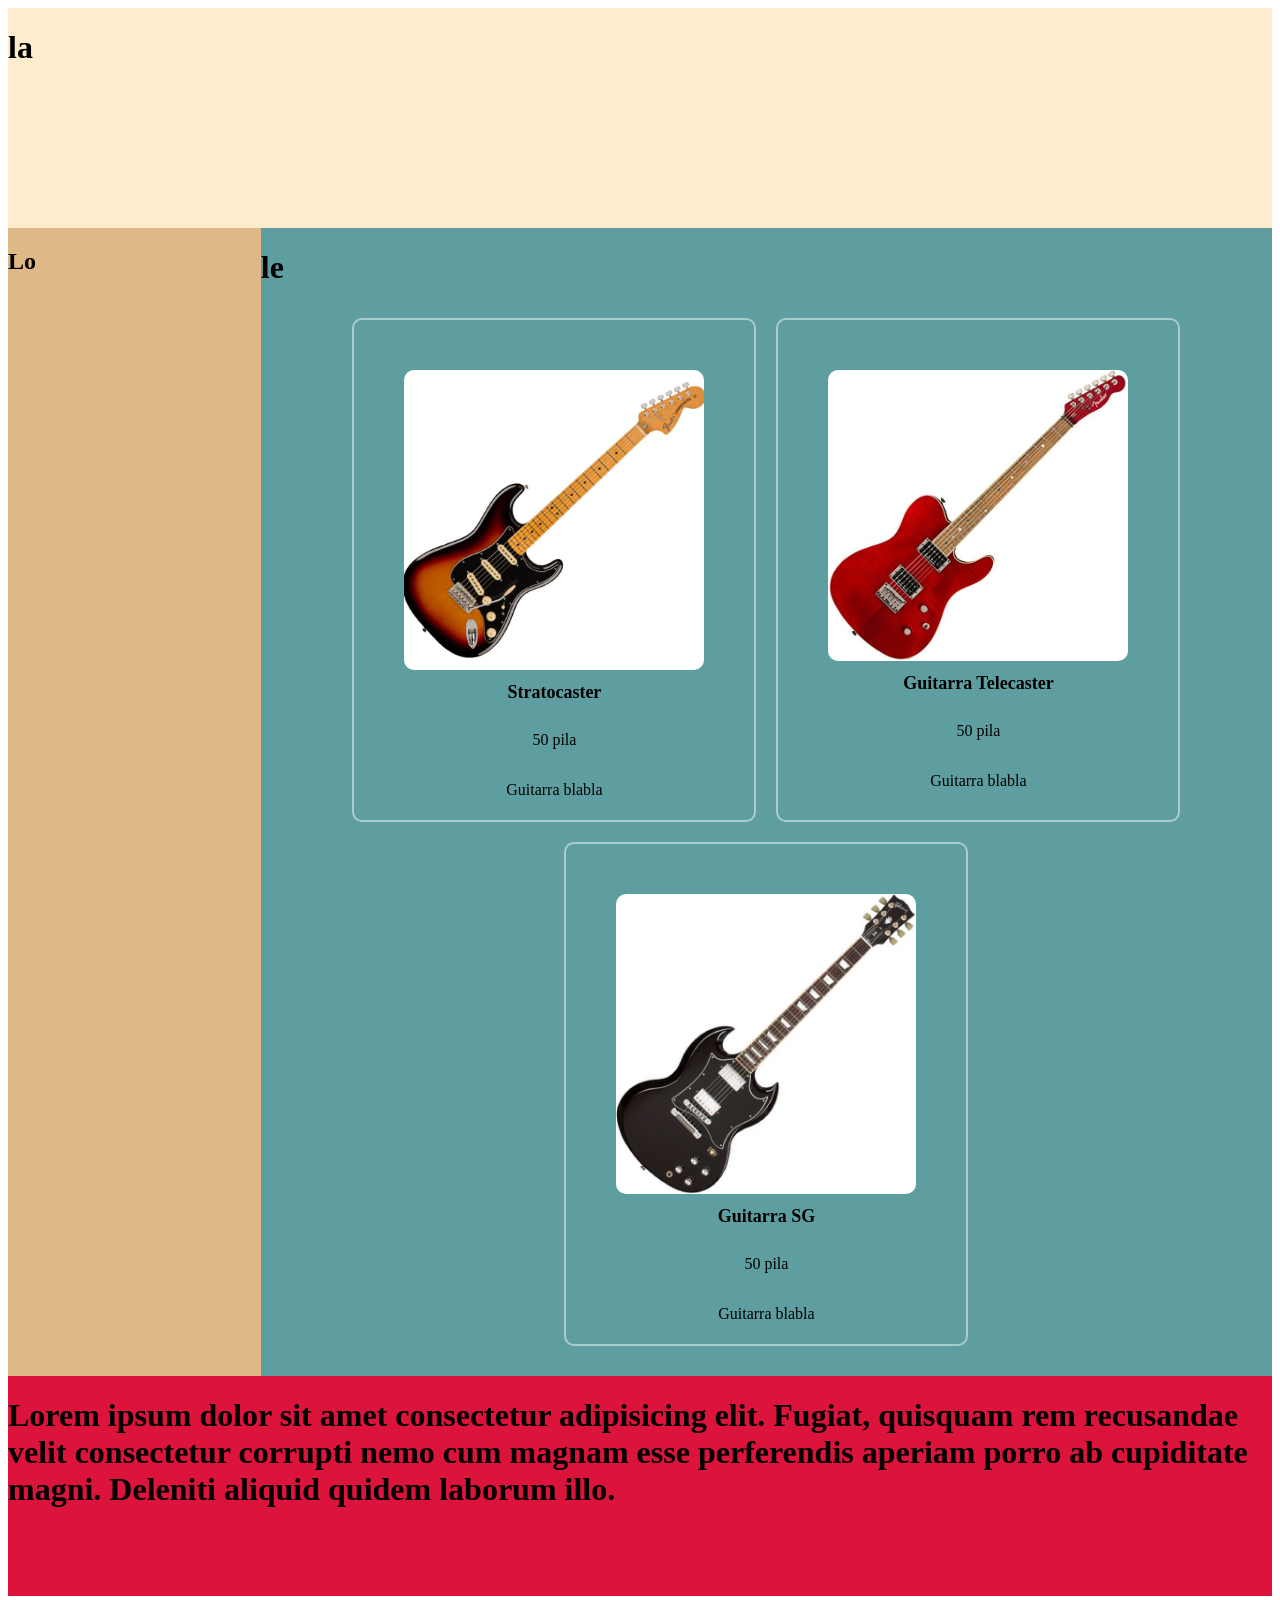
==== index.html @ 5f5852bc "Add files via upload" ====
<!DOCTYPE html>
<html lang="pt-br">
<head>
    <meta charset="UTF-8">
    <meta name="viewport" content="width=device-width, initial-scale=1.0">
    <title>Document</title>
    <link rel="stylesheet" href="style.css">
</head>
<body class="body">
    <header class="cara">
        <h1>la</h1>
    </header>

    <main class="corpo">
        <h1 class="produtosh1">le</h1>
            <div class="mae">
                
                <div class="card">
                        <img src="img/strato.jpg" alt="imagem" class="cardimg">
                        <h1 class="cardh1">Stratocaster</h1>
                        <p class="produtopreco">50 pila</p>
                        <p class="cardp">Guitarra blabla</p>
                </div>

                <div class="card">
                        <img src="img/tele.jpg" alt="imagem" class="cardimg">
                        <h1 class="cardh1">Guitarra Telecaster</h1>
                        <p class="produtopreco">50 pila</p>
                        <p class="cardp">Guitarra blabla</p>
                </div>

                <div class="card">
                        <img src="img/sg.jpg" alt="imagem" class="cardimg">
                        <h1 class="cardh1">Guitarra SG</h1>
                        <p class="produtopreco">50 pila</p>
                        <p class="cardp">Guitarra blabla</p>
                </div>

            </div>
    </main>

    <aside class="lado">
        <h1>Lo</h1>
    </aside>

    <footer class="pe">
        <h1>Lorem ipsum dolor sit amet consectetur adipisicing elit. 
            Fugiat, quisquam rem recusandae velit consectetur corrupti nemo cum magnam esse perferendis aperiam porro ab cupiditate magni.
            Deleniti aliquid quidem laborum illo.</h1>
    </footer>

    <!-- ctrl shift a -->

    <script src="script.js"></script>
</body>
</html>
---- style.css ----
.body{
    display: grid;
    grid-template-areas: 
        "cara cara"
        "lado corpo"
        "pe pe"
    ;
    grid-template-rows: 220px auto 220px;
    grid-template-columns: 1fr 4fr;
}

.cara{
    grid-area: cara;
    background-color: blanchedalmond;
}

.corpo{
    grid-area: corpo;
    background-color: cadetblue;
}

.lado{
    grid-area: lado;
    background-color: burlywood;
}

.pe{
    grid-area: pe;
    background-color: crimson;
}

@media only screen and (max-width: 850px) {
        .body{
            display: grid;
            grid-template-areas: 
                "cara"
                "lado"
                "corpo"
                "pe"
        ;
        grid-template-rows: 250px 100px auto 270px;
        grid-template-columns: auto;
    }

}

@media only screen and (max-width: 450px) {
        .body{
            display: grid;
            grid-template-areas: 
                "cara"
                "lado"
                "corpo"
                "pe"
        ;
        grid-template-rows: 300px 0px auto 290px;
        grid-template-columns: auto;
        
        font-size: small;
    }

    aside{
        display: none;
    }
}

.mae{
    display: flex;
    flex-wrap: wrap;
    justify-content: center;
    margin-bottom: 20px;
}

.card{
    display: flex;
    flex-direction: column;
    justify-content: space-between;
    padding: 50px;
    height: 400px;
    width: 300px;
    margin: 10px;
    align-items: center;
    text-align: center;
    border: rgba(255, 255, 255, 0.473) 2px solid;
    border-radius: 10px;
    padding: 50px;
    cursor: pointer;
}

.cardimg{
    height: 300px;
    width: 100%;
    object-fit: cover;
    border-radius: 10px;
}

.cardh1{
    font-size: large;
}

.cardp{
    font-size: medium;
}
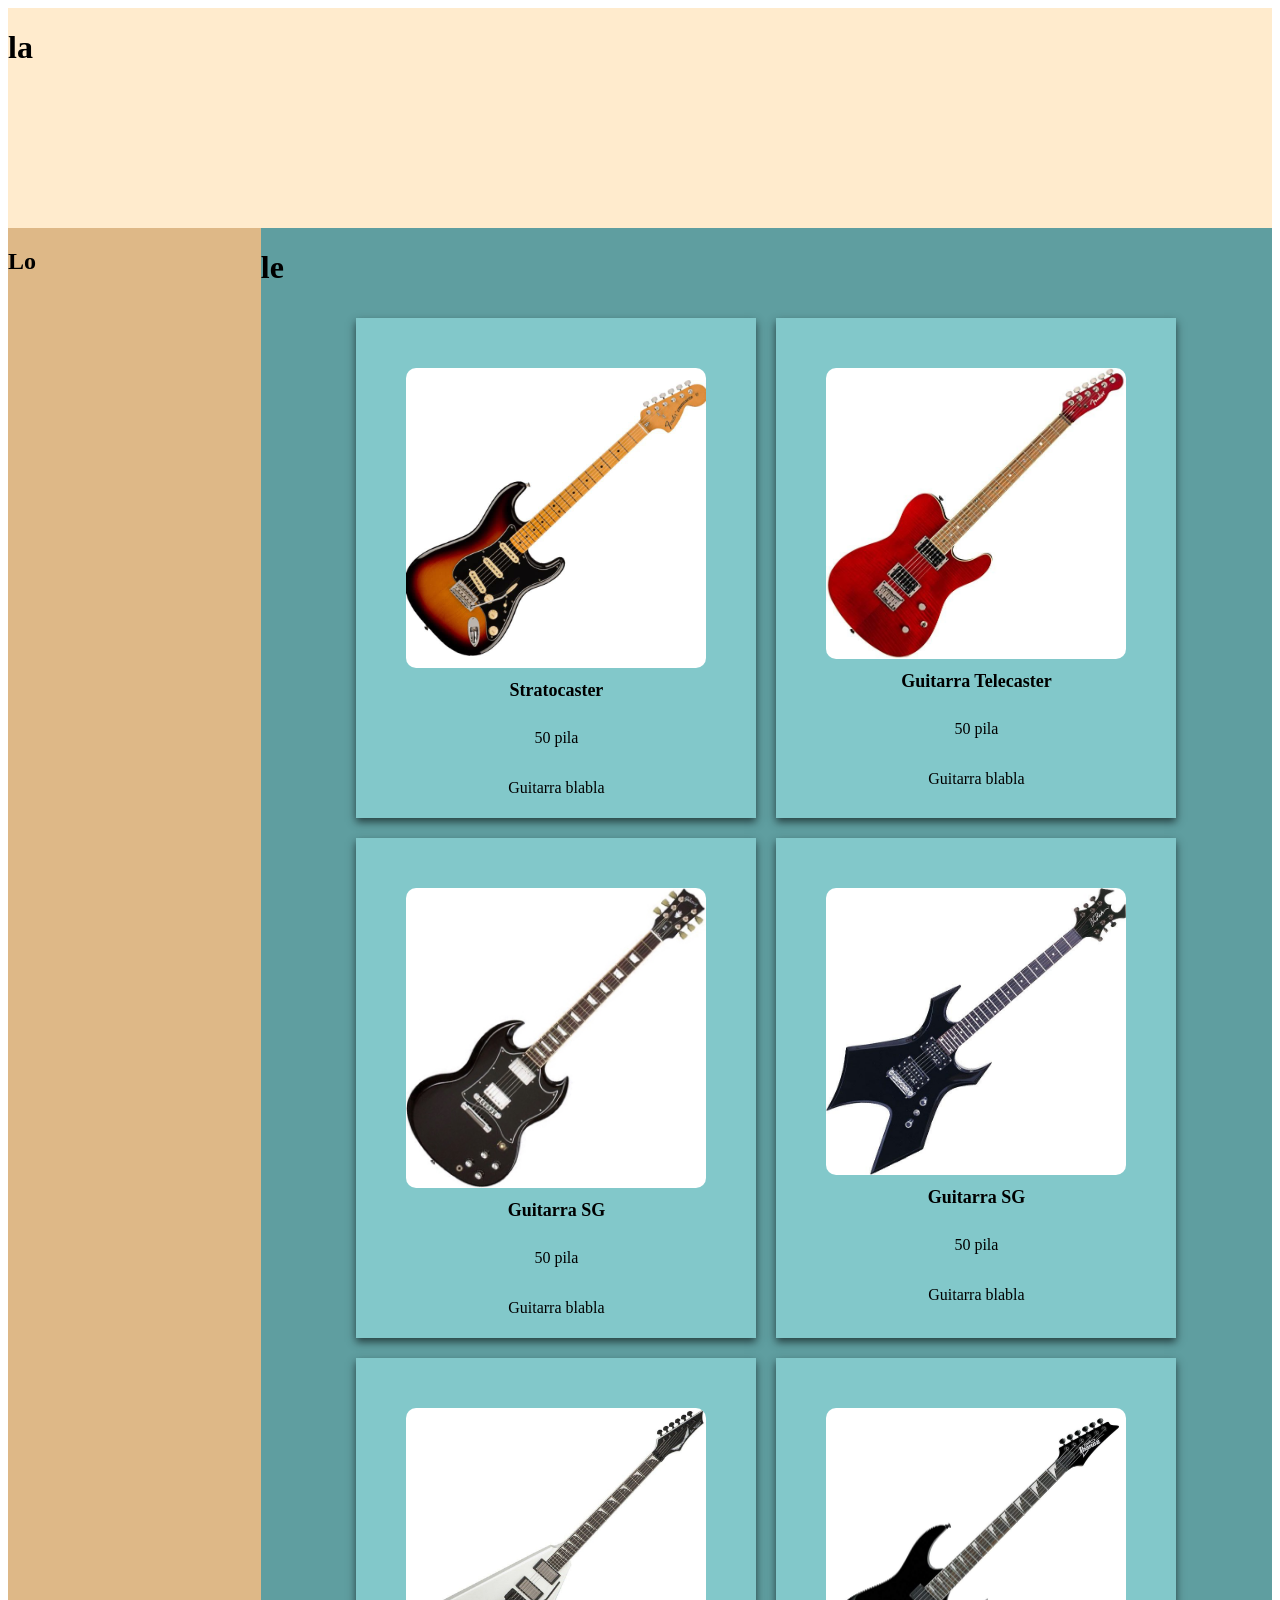
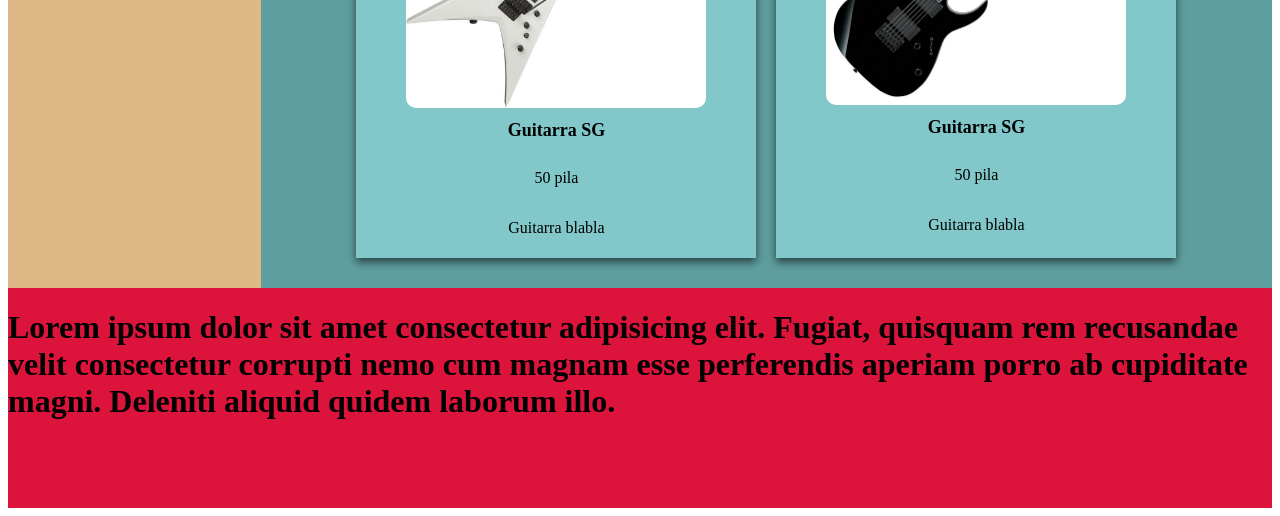
==== commit fb5dd0e3: "Add files via upload" ====
--- a/index.html
+++ b/index.html
@@ -15,26 +15,50 @@
         <h1 class="produtosh1">le</h1>
             <div class="mae">
                 
-                <div class="card">
-                        <img src="img/strato.jpg" alt="imagem" class="cardimg">
-                        <h1 class="cardh1">Stratocaster</h1>
-                        <p class="produtopreco">50 pila</p>
-                        <p class="cardp">Guitarra blabla</p>
-                </div>
+                <a href="produto.html" class="linkp">
+                   
+                    <div class="card">
+                            <img src="img/strato.jpg" alt="imagem" class="cardimg">
+                            <h1 class="cardh1">Stratocaster</h1>
+                            <p class="produtopreco">50 pila</p>
+                            <p class="cardp">Guitarra blabla</p>
+                    </div>
 
-                <div class="card">
-                        <img src="img/tele.jpg" alt="imagem" class="cardimg">
-                        <h1 class="cardh1">Guitarra Telecaster</h1>
-                        <p class="produtopreco">50 pila</p>
-                        <p class="cardp">Guitarra blabla</p>
-                </div>
+                    <div class="card">
+                            <img src="img/tele.jpg" alt="imagem" class="cardimg">
+                            <h1 class="cardh1">Guitarra Telecaster</h1>
+                            <p class="produtopreco">50 pila</p>
+                            <p class="cardp">Guitarra blabla</p>
+                    </div>
 
-                <div class="card">
-                        <img src="img/sg.jpg" alt="imagem" class="cardimg">
-                        <h1 class="cardh1">Guitarra SG</h1>
-                        <p class="produtopreco">50 pila</p>
-                        <p class="cardp">Guitarra blabla</p>
-                </div>
+                    <div class="card">
+                            <img src="img/sg.jpg" alt="imagem" class="cardimg">
+                            <h1 class="cardh1">Guitarra SG</h1>
+                            <p class="produtopreco">50 pila</p>
+                            <p class="cardp">Guitarra blabla</p>
+                    </div>
+
+                    <div class="card">
+                            <img src="img/metal.jpg" alt="imagem" class="cardimg">
+                            <h1 class="cardh1">Guitarra SG</h1>
+                            <p class="produtopreco">50 pila</p>
+                            <p class="cardp">Guitarra blabla</p>
+                    </div>
+
+                    <div class="card">
+                            <img src="img/flyingv.jpg" alt="imagem" class="cardimg">
+                            <h1 class="cardh1">Guitarra SG</h1>
+                            <p class="produtopreco">50 pila</p>
+                            <p class="cardp">Guitarra blabla</p>
+                    </div>
+
+                    <div class="card">
+                            <img src="img/ibanez.jpg" alt="imagem" class="cardimg">
+                            <h1 class="cardh1">Guitarra SG</h1>
+                            <p class="produtopreco">50 pila</p>
+                            <p class="cardp">Guitarra blabla</p>
+                    </div>
+                </a>
 
             </div>
     </main>
--- a/style.css
+++ b/style.css
@@ -81,12 +81,23 @@
     margin: 10px;
     align-items: center;
     text-align: center;
-    border: rgba(255, 255, 255, 0.473) 2px solid;
-    border-radius: 10px;
-    padding: 50px;
+    background-color: rgba(133, 205, 207, 0.911);
+    border: none;
+    box-shadow: 0 4px 8px rgba(32, 55, 56, 0.911);
+    transition: transform 0.3s ease, box-shadow 0.3s ease;
     cursor: pointer;
 }
 
+.card:hover{
+    transform: translateY(-8px);
+    box-shadow: 0 12px 20px rgba(32, 55, 56, 0.911);
+}
+
+.linkp{
+    text-decoration: none;
+    color: inherit;
+    display: contents;
+}
 .cardimg{
     height: 300px;
     width: 100%;
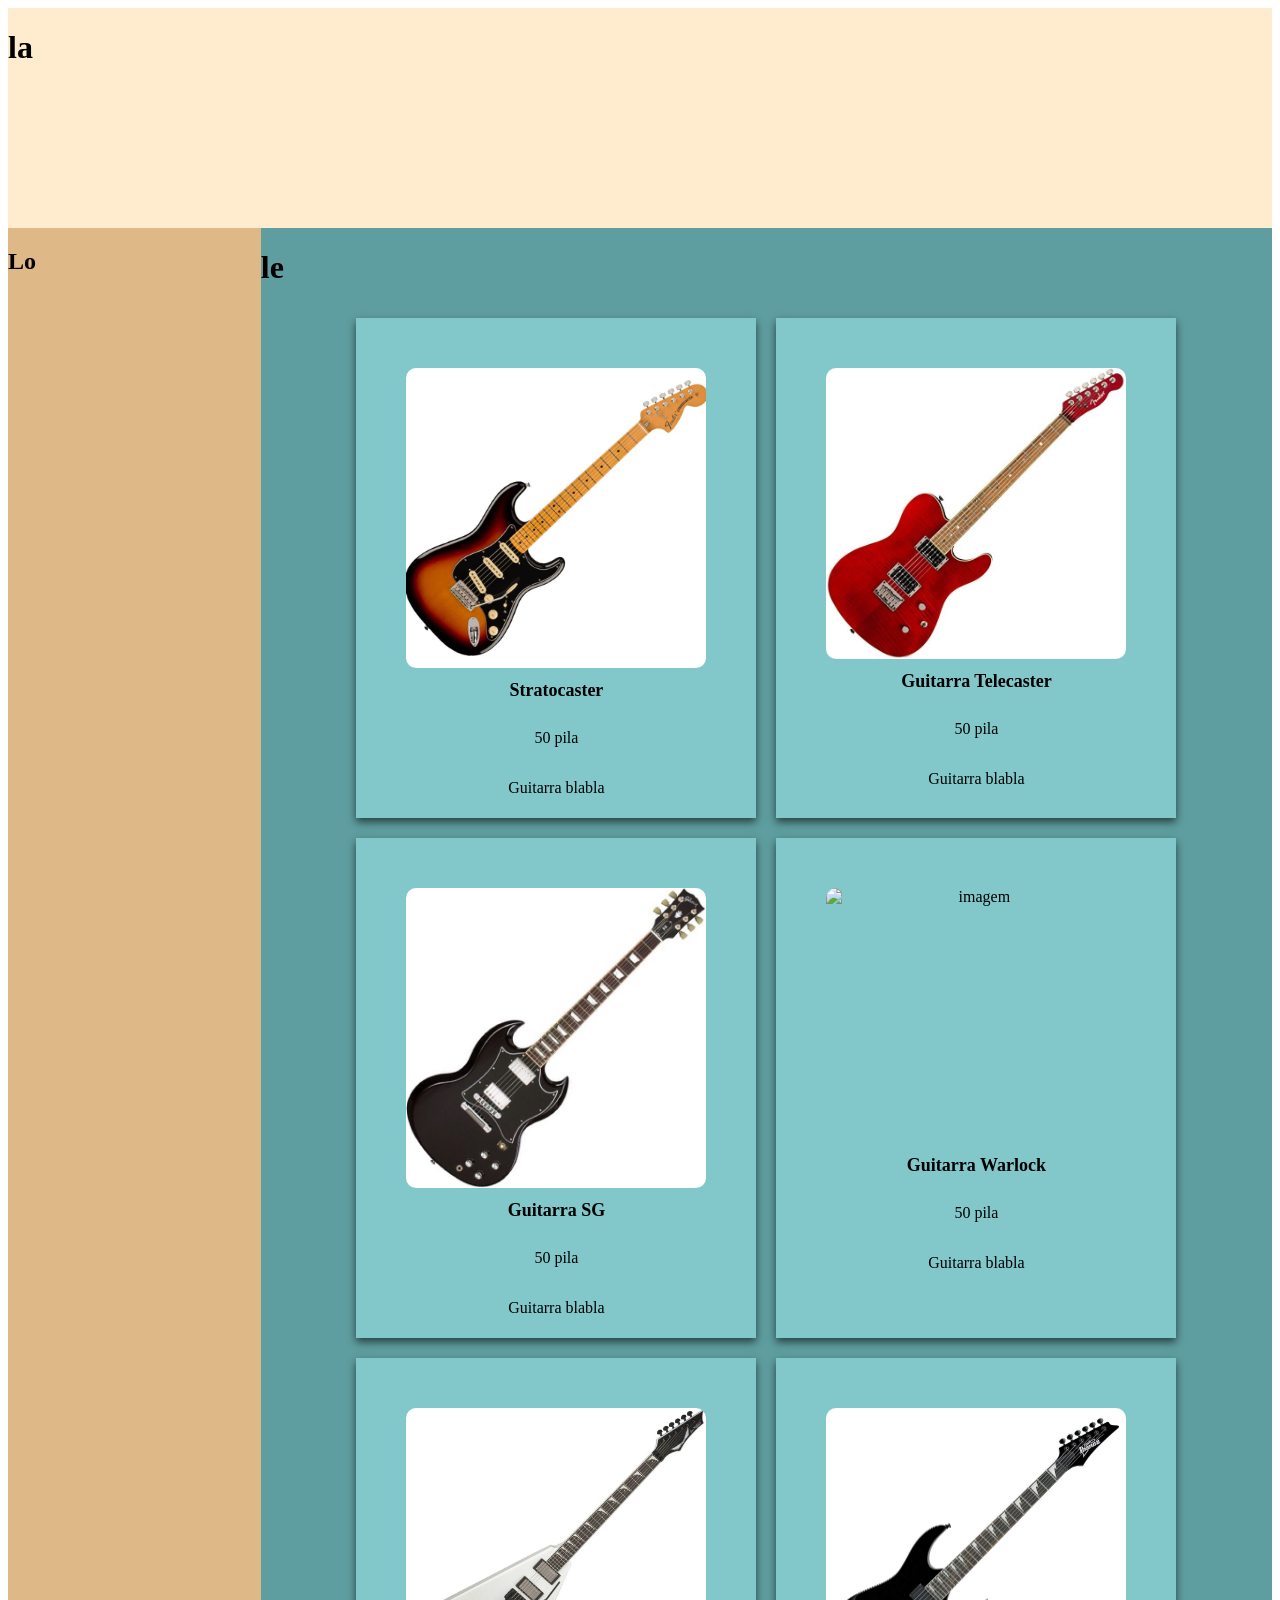
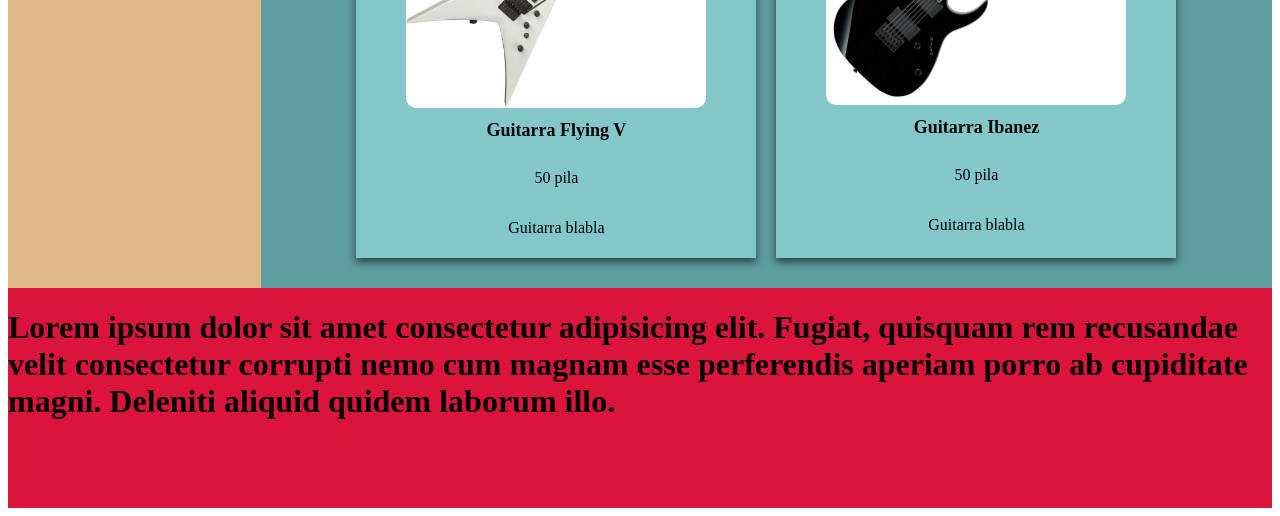
==== commit 37afc760: "Add files via upload" ====
--- a/index.html
+++ b/index.html
@@ -14,52 +14,59 @@
     <main class="corpo">
         <h1 class="produtosh1">le</h1>
             <div class="mae">
-                
-                <a href="produto.html" class="linkp">
-                   
-                    <div class="card">
-                            <img src="img/strato.jpg" alt="imagem" class="cardimg">
-                            <h1 class="cardh1">Stratocaster</h1>
-                            <p class="produtopreco">50 pila</p>
-                            <p class="cardp">Guitarra blabla</p>
-                    </div>
+                    <a href="produto.html?id=strato" class="linkp">
+                        <div class="card">
+                                <img src="img/strato.jpg" alt="imagem" class="cardimg">
+                                <h1 class="cardh1">Stratocaster</h1>
+                                <p class="produtopreco">50 pila</p>
+                                <p class="cardp">Guitarra blabla</p>
+                        </div>
+                    </a>
 
-                    <div class="card">
-                            <img src="img/tele.jpg" alt="imagem" class="cardimg">
-                            <h1 class="cardh1">Guitarra Telecaster</h1>
-                            <p class="produtopreco">50 pila</p>
-                            <p class="cardp">Guitarra blabla</p>
-                    </div>
+                    <a href="produto.html?id=tele" class="linkp">
+                        <div class="card">
+                                <img src="img/tele.jpg" alt="imagem" class="cardimg">
+                                <h1 class="cardh1">Guitarra Telecaster</h1>
+                                <p class="produtopreco">50 pila</p>
+                                <p class="cardp">Guitarra blabla</p>
+                        </div>
+                    </a>
 
-                    <div class="card">
-                            <img src="img/sg.jpg" alt="imagem" class="cardimg">
-                            <h1 class="cardh1">Guitarra SG</h1>
-                            <p class="produtopreco">50 pila</p>
-                            <p class="cardp">Guitarra blabla</p>
-                    </div>
+                    <a href="produto.html?id=sg" class="linkp">
+                        <div class="card">
+                                <img src="img/sg.jpg" alt="imagem" class="cardimg">
+                                <h1 class="cardh1">Guitarra SG</h1>
+                                <p class="produtopreco">50 pila</p>
+                                <p class="cardp">Guitarra blabla</p>
+                        </div>
+                    </a>
 
-                    <div class="card">
-                            <img src="img/metal.jpg" alt="imagem" class="cardimg">
-                            <h1 class="cardh1">Guitarra SG</h1>
-                            <p class="produtopreco">50 pila</p>
-                            <p class="cardp">Guitarra blabla</p>
-                    </div>
+                    <a href="produto.html?id=warlock" class="linkp">
+                        <div class="card">
+                                <img src="img/warlock.jpg" alt="imagem" class="cardimg">
+                                <h1 class="cardh1">Guitarra Warlock</h1>
+                                <p class="produtopreco">50 pila</p>
+                                <p class="cardp">Guitarra blabla</p>
+                        </div>
+                    </a>
 
-                    <div class="card">
-                            <img src="img/flyingv.jpg" alt="imagem" class="cardimg">
-                            <h1 class="cardh1">Guitarra SG</h1>
-                            <p class="produtopreco">50 pila</p>
-                            <p class="cardp">Guitarra blabla</p>
-                    </div>
+                    <a href="produto.html?id=flyingv" class="linkp">
+                        <div class="card">
+                                <img src="img/flyingv.jpg" alt="imagem" class="cardimg">
+                                <h1 class="cardh1">Guitarra Flying V</h1>
+                                <p class="produtopreco">50 pila</p>
+                                <p class="cardp">Guitarra blabla</p>
+                        </div>
+                    </a>
 
-                    <div class="card">
-                            <img src="img/ibanez.jpg" alt="imagem" class="cardimg">
-                            <h1 class="cardh1">Guitarra SG</h1>
-                            <p class="produtopreco">50 pila</p>
-                            <p class="cardp">Guitarra blabla</p>
-                    </div>
-                </a>
-
+                    <a href="produto.html?id=ibanez" class="linkp">
+                        <div class="card">
+                                <img src="img/ibanez.jpg" alt="imagem" class="cardimg">
+                                <h1 class="cardh1">Guitarra Ibanez</h1>
+                                <p class="produtopreco">50 pila</p>
+                                <p class="cardp">Guitarra blabla</p>
+                        </div>
+                    </a>
             </div>
     </main>
 
@@ -77,4 +84,5 @@
 
     <script src="script.js"></script>
 </body>
-</html>+</html>
+
--- a/style.css
+++ b/style.css
@@ -1,4 +1,4 @@
-.body{
+.body {
     display: grid;
     grid-template-areas: 
         "cara cara"
@@ -9,22 +9,22 @@
     grid-template-columns: 1fr 4fr;
 }
 
-.cara{
+.cara {
     grid-area: cara;
     background-color: blanchedalmond;
 }
 
-.corpo{
+.corpo {
     grid-area: corpo;
     background-color: cadetblue;
 }
 
-.lado{
+.lado {
     grid-area: lado;
     background-color: burlywood;
 }
 
-.pe{
+.pe {
     grid-area: pe;
     background-color: crimson;
 }
@@ -64,14 +64,14 @@
     }
 }
 
-.mae{
+.mae {
     display: flex;
     flex-wrap: wrap;
     justify-content: center;
     margin-bottom: 20px;
 }
 
-.card{
+.card {
     display: flex;
     flex-direction: column;
     justify-content: space-between;
@@ -88,27 +88,28 @@
     cursor: pointer;
 }
 
-.card:hover{
+.card:hover {
     transform: translateY(-8px);
     box-shadow: 0 12px 20px rgba(32, 55, 56, 0.911);
 }
 
-.linkp{
+.linkp {
     text-decoration: none;
     color: inherit;
     display: contents;
 }
-.cardimg{
+
+.cardimg {
     height: 300px;
     width: 100%;
     object-fit: cover;
     border-radius: 10px;
 }
 
-.cardh1{
+.cardh1 {
     font-size: large;
 }
 
-.cardp{
+.cardp {
     font-size: medium;
 }
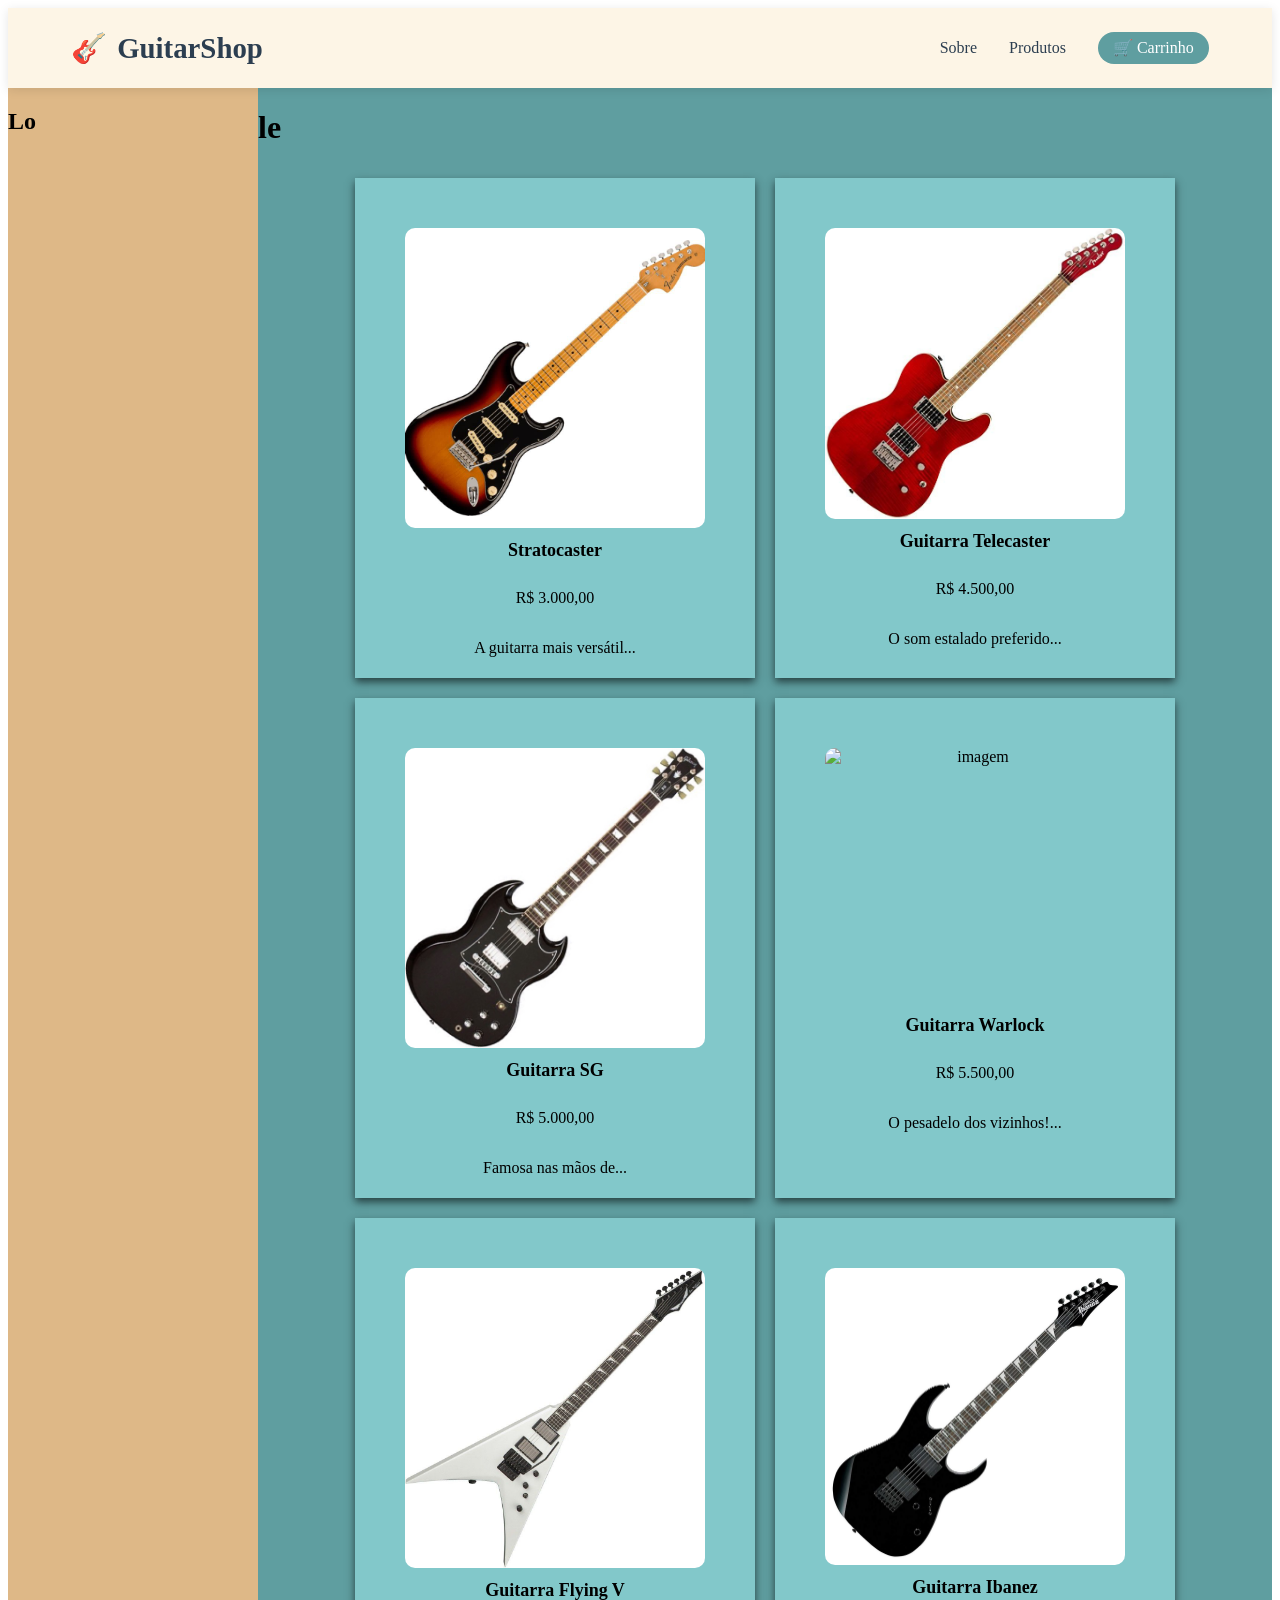
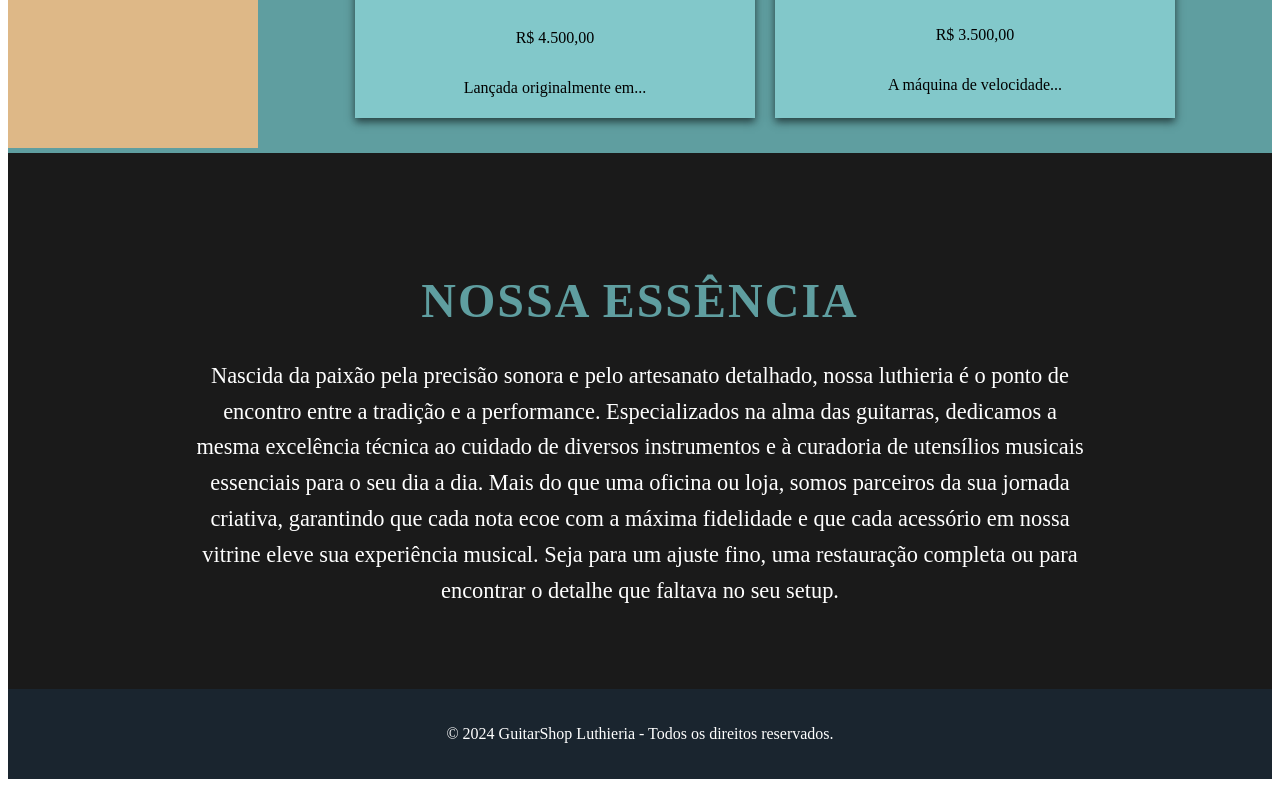
==== commit 45390acd: "Add files via upload" ====
--- a/index.html
+++ b/index.html
@@ -7,19 +7,36 @@
     <link rel="stylesheet" href="style.css">
 </head>
 <body class="body">
+    
     <header class="cara">
-        <h1>la</h1>
+        <nav class="navbar">
+            <div class="logo">
+                <span class="logo-icon">🎸</span> GuitarShop
+            </div>
+
+            <div class="menu-toggle" id="mobile-menu">
+                <span class="bar"></span>
+                <span class="bar"></span>
+                <span class="bar"></span>
+            </div>
+
+            <ul class="nav-links">
+                <li><a href="#pe">Sobre</a></li>
+                <li><a href="#corpo">Produtos</a></li>
+                <li><a href="#" class="cart-link">🛒 Carrinho</a></li>
+            </ul>
+        </nav>
     </header>
 
-    <main class="corpo">
+    <main class="corpo" id="corpo">
         <h1 class="produtosh1">le</h1>
             <div class="mae">
                     <a href="produto.html?id=strato" class="linkp">
                         <div class="card">
                                 <img src="img/strato.jpg" alt="imagem" class="cardimg">
                                 <h1 class="cardh1">Stratocaster</h1>
-                                <p class="produtopreco">50 pila</p>
-                                <p class="cardp">Guitarra blabla</p>
+                                <p class="produtopreco">R$ 3.000,00</p>
+                                <p class="cardp">A guitarra mais versátil...</p>
                         </div>
                     </a>
 
@@ -27,8 +44,8 @@
                         <div class="card">
                                 <img src="img/tele.jpg" alt="imagem" class="cardimg">
                                 <h1 class="cardh1">Guitarra Telecaster</h1>
-                                <p class="produtopreco">50 pila</p>
-                                <p class="cardp">Guitarra blabla</p>
+                                <p class="produtopreco">R$ 4.500,00</p>
+                                <p class="cardp">O som estalado preferido...</p>
                         </div>
                     </a>
 
@@ -36,8 +53,8 @@
                         <div class="card">
                                 <img src="img/sg.jpg" alt="imagem" class="cardimg">
                                 <h1 class="cardh1">Guitarra SG</h1>
-                                <p class="produtopreco">50 pila</p>
-                                <p class="cardp">Guitarra blabla</p>
+                                <p class="produtopreco">R$ 5.000,00</p>
+                                <p class="cardp">Famosa nas mãos de...</p>
                         </div>
                     </a>
 
@@ -45,8 +62,8 @@
                         <div class="card">
                                 <img src="img/warlock.jpg" alt="imagem" class="cardimg">
                                 <h1 class="cardh1">Guitarra Warlock</h1>
-                                <p class="produtopreco">50 pila</p>
-                                <p class="cardp">Guitarra blabla</p>
+                                <p class="produtopreco">R$ 5.500,00</p>
+                                <p class="cardp">O pesadelo dos vizinhos!...</p>
                         </div>
                     </a>
 
@@ -54,8 +71,8 @@
                         <div class="card">
                                 <img src="img/flyingv.jpg" alt="imagem" class="cardimg">
                                 <h1 class="cardh1">Guitarra Flying V</h1>
-                                <p class="produtopreco">50 pila</p>
-                                <p class="cardp">Guitarra blabla</p>
+                                <p class="produtopreco">R$ 4.500,00</p>
+                                <p class="cardp">Lançada originalmente em...</p>
                         </div>
                     </a>
 
@@ -63,8 +80,8 @@
                         <div class="card">
                                 <img src="img/ibanez.jpg" alt="imagem" class="cardimg">
                                 <h1 class="cardh1">Guitarra Ibanez</h1>
-                                <p class="produtopreco">50 pila</p>
-                                <p class="cardp">Guitarra blabla</p>
+                                <p class="produtopreco">R$ 3.500,00</p>
+                                <p class="cardp">A máquina de velocidade...</p>
                         </div>
                     </a>
             </div>
@@ -74,10 +91,19 @@
         <h1>Lo</h1>
     </aside>
 
-    <footer class="pe">
-        <h1>Lorem ipsum dolor sit amet consectetur adipisicing elit. 
-            Fugiat, quisquam rem recusandae velit consectetur corrupti nemo cum magnam esse perferendis aperiam porro ab cupiditate magni.
-            Deleniti aliquid quidem laborum illo.</h1>
+    <section class="pe" id="pe">
+        <h1 class="nene">Nossa Essência</h1>
+        <p class="nenep">
+                Nascida da paixão pela precisão sonora e pelo artesanato detalhado, nossa luthieria é o ponto de encontro entre a tradição e a performance.
+                Especializados na alma das guitarras, dedicamos a mesma excelência técnica ao cuidado de diversos instrumentos e à curadoria de utensílios
+                musicais essenciais para o seu dia a dia. Mais do que uma oficina ou loja, somos parceiros da sua jornada criativa, garantindo que cada nota 
+                ecoe com a máxima fidelidade e que cada acessório em nossa vitrine eleve sua experiência musical. Seja para um ajuste fino, uma restauração 
+                completa ou para encontrar o detalhe que faltava no seu setup.
+        </p>
+    </section>
+
+    <footer style="background: #1a252f; color: white; text-align: center; padding: 20px;">
+        <p>&copy; 2024 GuitarShop Luthieria - Todos os direitos reservados.</p>
     </footer>
 
     <!-- ctrl shift a -->
--- a/style.css
+++ b/style.css
@@ -4,14 +4,30 @@
         "cara cara"
         "lado corpo"
         "pe pe"
-    ;
-    grid-template-rows: 220px auto 220px;
-    grid-template-columns: 1fr 4fr;
+        "foot foot";
+    grid-template-rows: 80px 1fr auto auto; 
+    grid-template-columns: 250px 1fr;
+    min-height: 100vh;
+}
+
+a, button {
+    transition: all 0.3s ease-in-out;
+}
+
+footer {
+    grid-area: foot;
 }
 
 .cara {
     grid-area: cara;
-    background-color: blanchedalmond;
+    background-color: #fdf5e6;
+    display: flex;
+    align-items: center;
+    padding: 0 5%;
+    box-shadow: 0 2px 10px rgba(0,0,0,0.1);
+    position: sticky;
+    top: 0;
+    z-index: 1000;
 }
 
 .corpo {
@@ -26,41 +42,46 @@
 
 .pe {
     grid-area: pe;
-    background-color: crimson;
+    background-color: #1a1a1a;
+    color: #fff;
+    padding: 80px 10%;
+    text-align: center;
+    border-top: 5px solid cadetblue; 
 }
 
 @media only screen and (max-width: 850px) {
-        .body{
-            display: grid;
-            grid-template-areas: 
-                "cara"
-                "lado"
-                "corpo"
-                "pe"
-        ;
-        grid-template-rows: 250px 100px auto 270px;
-        grid-template-columns: auto;
-    }
-
+    .body {
+        grid-template-areas: 
+            "cara"
+            "lado"
+            "corpo"
+            "pe"
+            "foot"; 
+        grid-template-rows: 70px auto auto auto auto; 
+        grid-template-columns: 100%;
+    }
 }
 
 @media only screen and (max-width: 450px) {
-        .body{
-            display: grid;
-            grid-template-areas: 
-                "cara"
-                "lado"
-                "corpo"
-                "pe"
-        ;
-        grid-template-rows: 300px 0px auto 290px;
-        grid-template-columns: auto;
-        
-        font-size: small;
-    }
-
-    aside{
+    .body {
+        grid-template-areas: 
+            "cara"
+            "corpo"
+            "pe"
+            "foot"; 
+        grid-template-rows: 70px auto auto auto;
+        grid-template-columns: 100%;
+    }
+
+    aside.lado {
         display: none;
+    }
+
+    .nene {
+        font-size: 2rem;
+    }
+    .nenep {
+        font-size: 1.1rem;
     }
 }
 
@@ -112,4 +133,130 @@
 
 .cardp {
     font-size: medium;
+}
+
+.nene {
+    font-size: 3rem; 
+    text-transform: uppercase;
+    letter-spacing: 2px;
+    margin-bottom: 30px;
+    color: cadetblue;
+}
+
+.nenep {
+    font-size: 1.4rem; 
+    line-height: 1.6;
+    max-width: 900px;
+    margin: 0 auto;
+    font-weight: 400;
+}
+
+html {
+    scroll-behavior: smooth;
+    scroll-padding-top: 100px; 
+}
+
+.navbar {
+    display: flex;
+    justify-content: space-between;
+    align-items: center; 
+    width: 100%;
+    height: 100%;
+}
+
+.logo {
+    font-size: 1.8rem;
+    font-weight: bold;
+    color: #2c3e50;
+    display: flex;
+    align-items: center;
+    gap: 10px;
+}
+
+.logo:hover .logo-icon {
+    display: inline-block;
+    transform: rotate(20deg); 
+    transition: 0.3s;
+}
+
+.nav-links {
+    display: flex;
+    list-style: none;
+    gap: 2rem;
+    margin: 0;
+    padding: 0;
+    align-items: center; 
+}
+
+.nav-links a:hover {
+    color: cadetblue;
+    padding-bottom: 5px;
+    border-bottom: 2px solid cadetblue;
+}
+
+.nav-links li {
+    display: flex;
+    align-items: center; 
+}
+
+.nav-links a {
+    text-decoration: none;
+    color: #2c3e50;
+    font-weight: 500;
+    transition: all 0.3s;
+    line-height: 1; 
+    display: block;
+}
+
+.cart-link {
+    background: cadetblue;
+    color: white !important;
+    padding: 8px 15px;
+    border-radius: 20px;
+}
+
+/* Menu Mobile */
+.menu-toggle {
+    display: none;
+    flex-direction: column;
+    cursor: pointer;
+    gap: 5px;
+}
+
+.bar {
+    width: 25px;
+    height: 3px;
+    background-color: #333;
+    transition: 0.3s;
+}
+
+/* Responsividade */
+@media (max-width: 850px) {
+    .menu-toggle {
+        display: flex;
+    }
+
+    .nav-links {
+        position: absolute;
+        right: 0;
+        top: 100%;
+        background-color: #fdf5e6;
+        width: 100%;
+        flex-direction: column;
+        align-items: center;
+        gap: 0;
+        max-height: 0;
+        overflow: hidden;
+        transition: max-height 0.3s ease-in-out;
+    }
+
+    .nav-links.active {
+        max-height: 300px;
+        padding: 20px 0;
+        border-bottom: 2px solid cadetblue;
+    }
+
+    .nav-links li {
+        padding: 15px 0;
+    }
 }
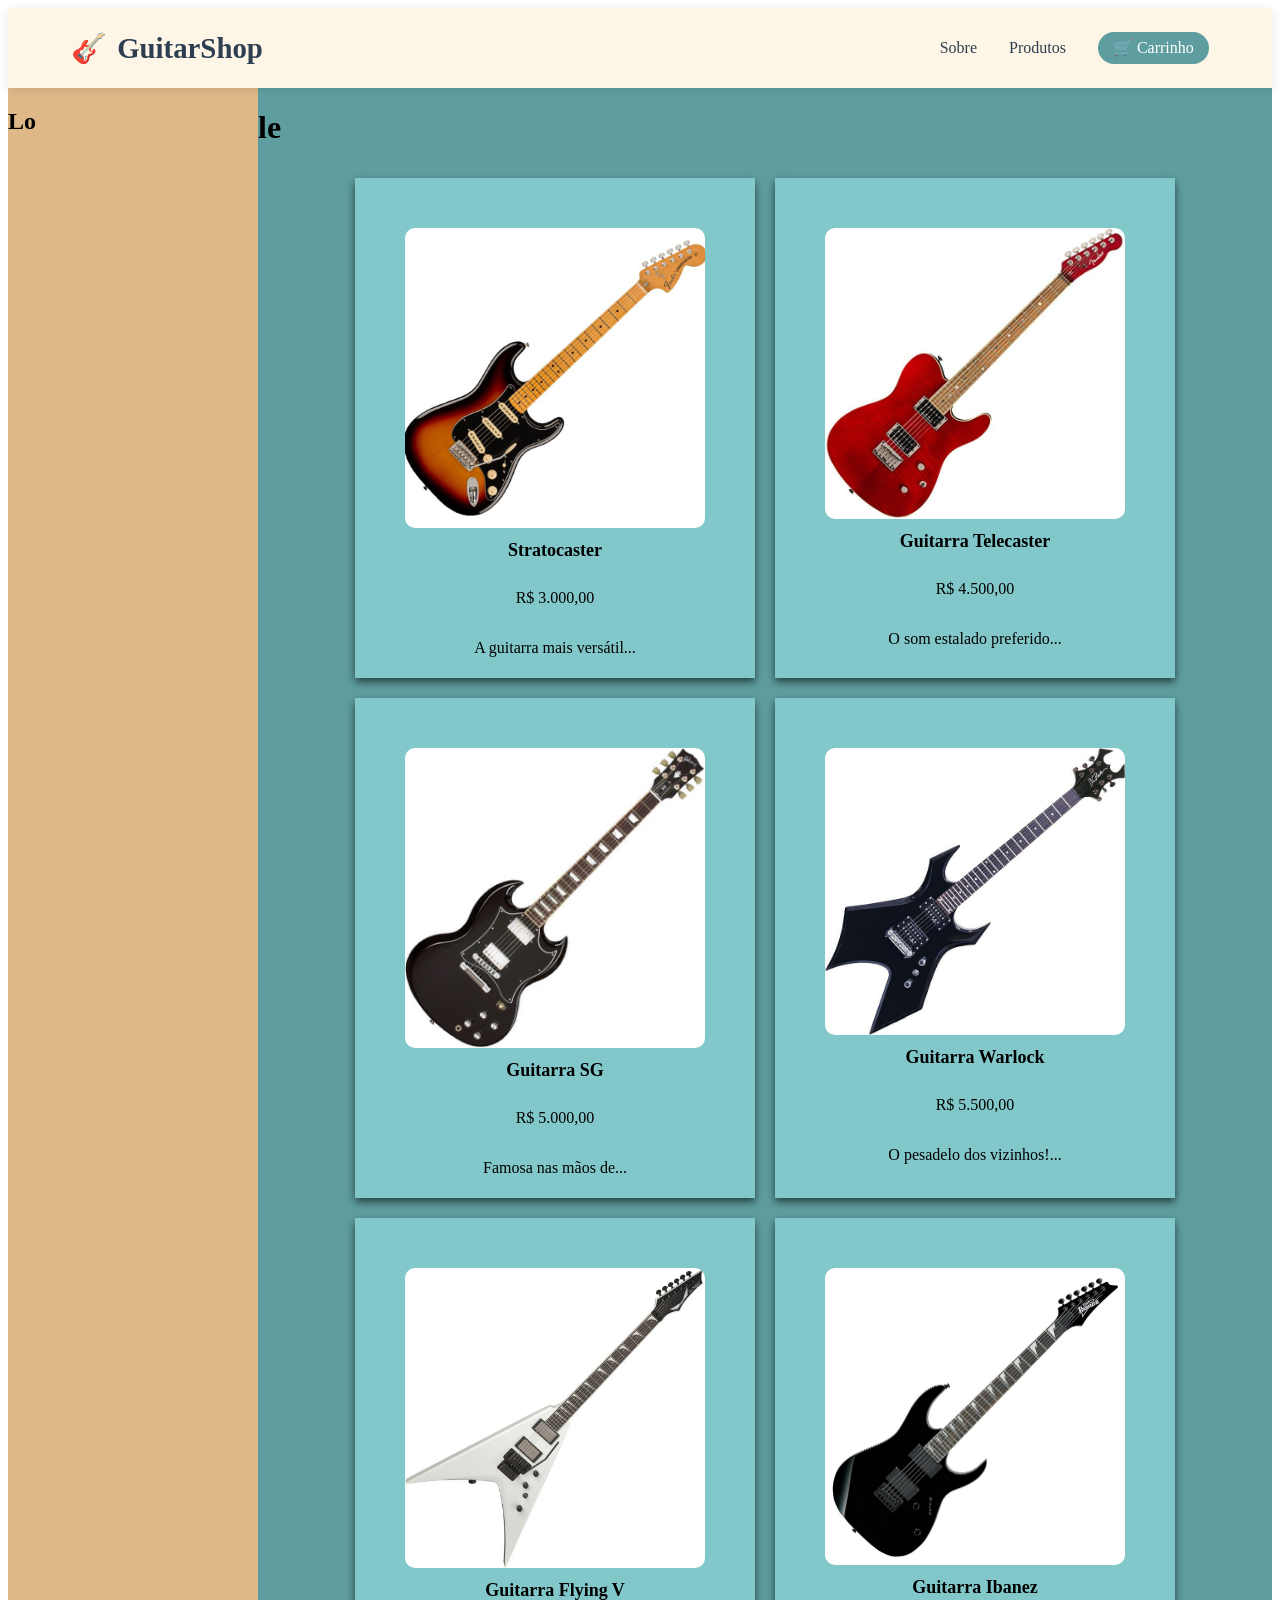
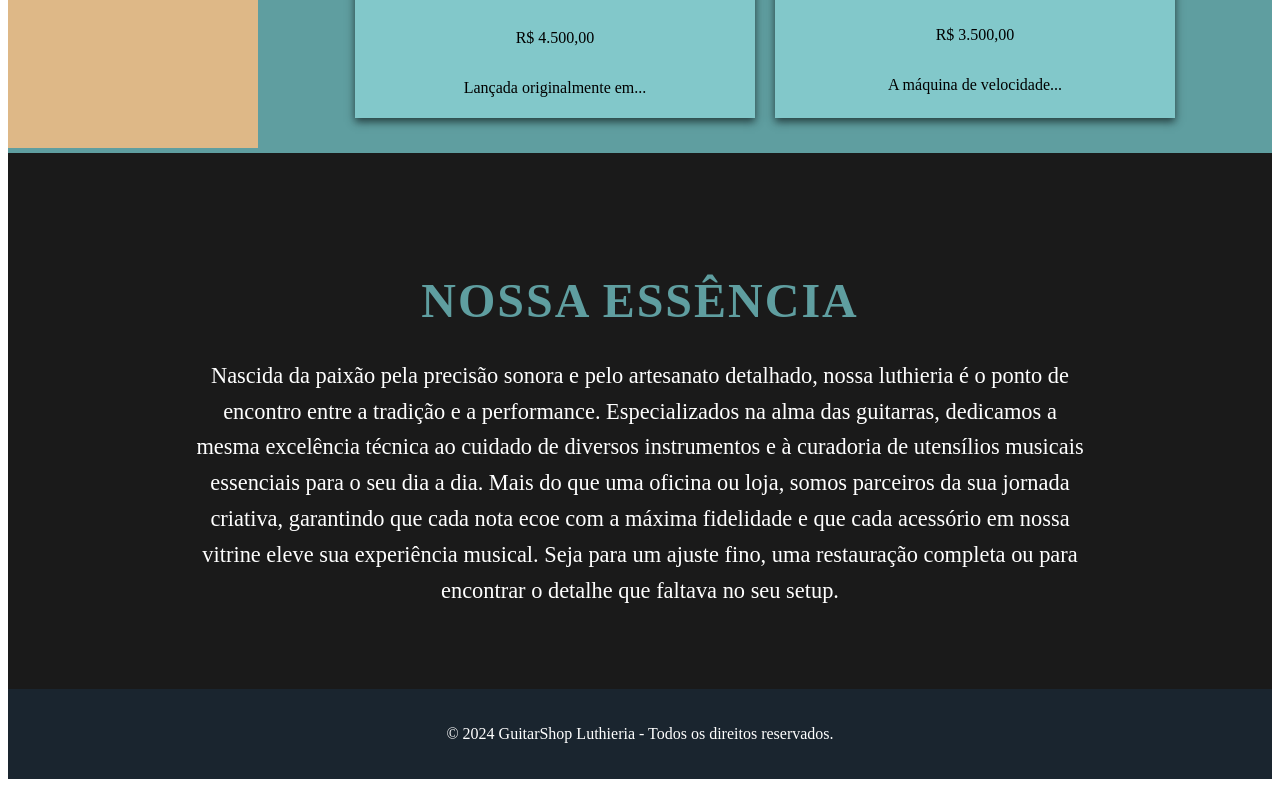
==== commit c63a91b4: "Add files via upload" ====
--- a/index.html
+++ b/index.html
@@ -23,7 +23,7 @@
             <ul class="nav-links">
                 <li><a href="#pe">Sobre</a></li>
                 <li><a href="#corpo">Produtos</a></li>
-                <li><a href="#" class="cart-link">🛒 Carrinho</a></li>
+                <li><a href="carrinho.html" class="cart-link">🛒 Carrinho</a></li>
             </ul>
         </nav>
     </header>
